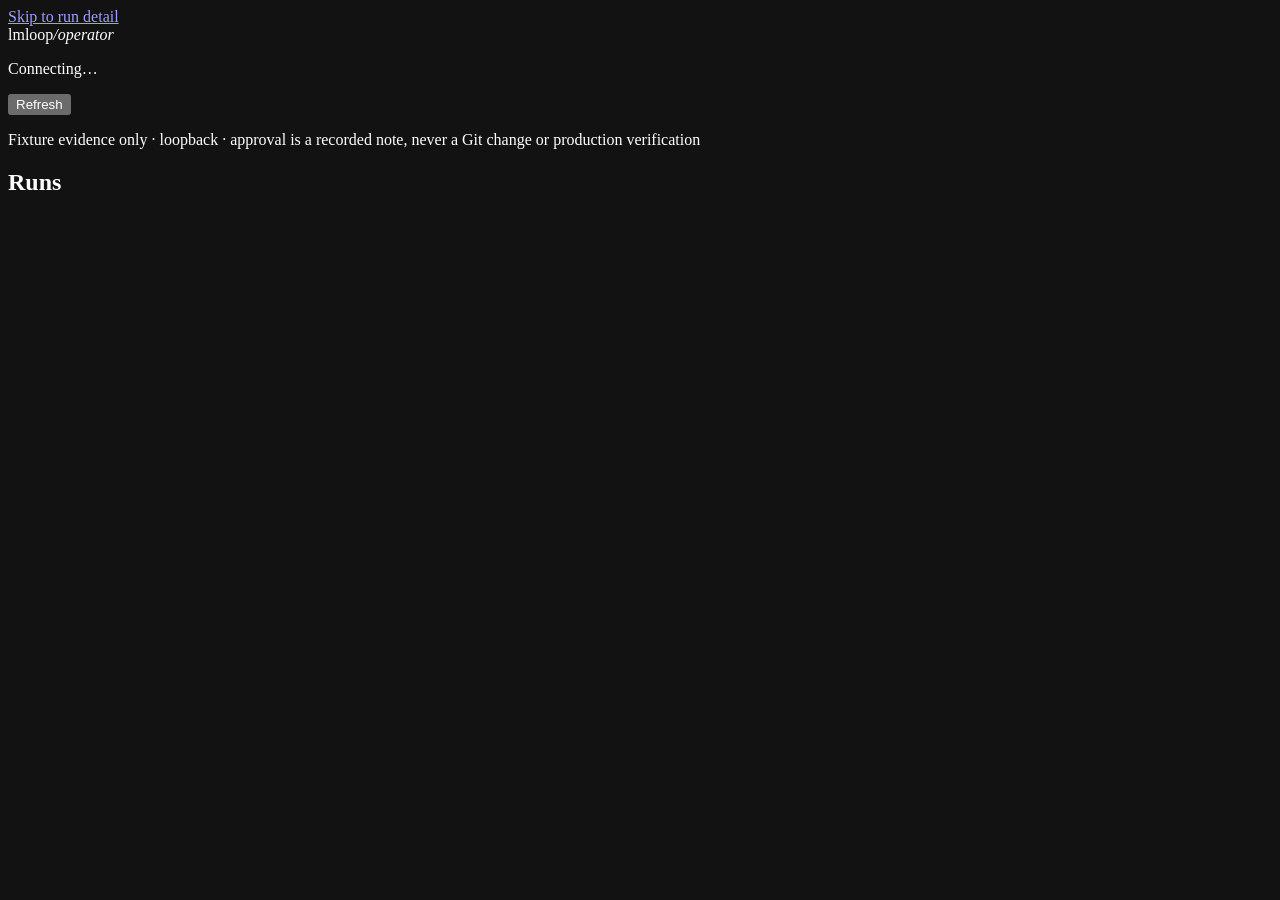
==== rust/web/index.html @ f43388b3 "Add native Rust lmloop baseline" ====
<!doctype html>
<html lang="en">
<head>
<meta charset="utf-8">
<meta name="viewport" content="width=device-width, initial-scale=1">
<meta name="color-scheme" content="dark">
<title>lmloop operator</title>
<link rel="icon" href="data:,">
<link rel="stylesheet" href="/app.css">
</head>
<body data-view="list">
<a class="skip" href="#detail-title">Skip to run detail</a>

<header class="top">
  <div class="wrap top-row">
    <div class="brand"><span class="dot" aria-hidden="true"></span>lmloop<em>/operator</em></div>
    <p class="sync" id="sync" role="status" data-state="loading">Connecting…</p>
    <button type="button" class="btn ghost small" id="refresh">Refresh</button>
  </div>
</header>
<p class="banner"><span class="wrap">Fixture evidence only &middot; loopback &middot; approval is a recorded note, never a Git change or production verification</span></p>

<div class="wrap shell">
  <aside class="runs-pane" id="runs-pane" aria-labelledby="runs-h">
    <div class="sec-h">
      <h2 id="runs-h">Runs</h2>
      <span class="note" id="runs-count"></span>
    </div>
    <div id="runs-state" class="state" role="status"></div>
    <ul class="runs" id="runs" aria-label="Runs, newest first"></ul>
  </aside>

  <main class="detail-pane" id="main">
    <div id="detail-state" class="state" role="status"></div>

    <article id="detail" hidden aria-labelledby="detail-title">
      <a class="back" href="#/" id="back">&larr; All runs</a>

      <header class="mast">
        <p class="metastrip"><span id="d-kind"></span><span id="d-updated"></span></p>
        <div class="title-row">
          <h2 id="detail-title" tabindex="-1"></h2>
          <span id="d-phase"></span>
        </div>
        <div class="prog-row">
          <progress id="d-progress" max="1" value="0" aria-labelledby="d-progress-text"></progress>
          <span id="d-progress-text" class="prog-text"></span>
        </div>
        <p class="alert" id="d-failure" hidden></p>
        <p class="alert amber" id="d-lost" hidden>The owner process is gone while the run was mid-task. The worktree may hold unverified work; nothing was discarded.</p>
        <ul class="warns" id="d-warnings" hidden></ul>
      </header>

      <section aria-labelledby="h-controls" class="sec">
        <div class="sec-h"><h3 id="h-controls">Controls</h3>
          <span class="note">Availability is computed by the server from run state and lease.</span></div>
        <div class="acts" id="acts">
          <div class="act"><button type="button" class="btn" data-action="pause">Pause</button><p class="why" id="why-pause"></p></div>
          <div class="act"><button type="button" class="btn" data-action="stop">Stop</button><p class="why" id="why-stop"></p></div>
          <div class="act"><button type="button" class="btn risk" data-action="stop_now">Stop now</button><p class="why" id="why-stop_now"></p></div>
          <div class="act"><button type="button" class="btn" data-action="resume">Resume</button><p class="why" id="why-resume"></p></div>
          <div class="act"><button type="button" class="btn" data-action="approve">Approve</button><p class="why" id="why-approve"></p></div>
          <div class="act"><button type="button" class="btn ghost" data-action="request_changes">Request changes</button><p class="why" id="why-request_changes"></p></div>
        </div>
        <p class="busy" id="act-busy" hidden></p>
        <p class="flash ok" id="act-ok" role="status" hidden></p>
        <p class="flash bad" id="act-err" role="alert" hidden></p>
      </section>

      <div class="two">
        <section aria-labelledby="h-tasks" class="sec">
          <div class="sec-h"><h3 id="h-tasks">Tasks</h3><span class="note" id="tasks-note"></span></div>
          <ol class="tasks" id="tasks"></ol>
          <p class="empty" id="tasks-empty" hidden>No task list: a diagnostic-gate run has no tasks.</p>
        </section>

        <section aria-labelledby="h-evidence" class="sec">
          <div class="sec-h"><h3 id="h-evidence">Evidence &amp; decision</h3></div>
          <dl class="facts" id="facts"></dl>
        </section>
      </div>

      <section aria-labelledby="h-logs" class="sec">
        <div class="sec-h"><h3 id="h-logs">Gate &amp; logs</h3><span class="note">Tail only, capped at 64&nbsp;KiB.</span></div>
        <div class="logbar">
          <div class="chips" id="log-chips" role="group" aria-label="Log files"></div>
          <label class="bytes">Tail
            <select id="log-bytes">
              <option value="4096">4 KiB</option>
              <option value="16384" selected>16 KiB</option>
              <option value="65536">64 KiB</option>
            </select>
          </label>
          <button type="button" class="btn ghost small" id="log-reload" aria-disabled="true">Reload</button>
        </div>
        <p class="empty" id="logs-empty" hidden>No logs recorded for this run.</p>
        <p class="loginfo" id="log-info" role="status"></p>
        <pre class="logtext" id="log-text" tabindex="0" aria-label="Log text" hidden></pre>
      </section>

      <section aria-labelledby="h-events" class="sec">
        <div class="sec-h"><h3 id="h-events">Events</h3><span class="note">Last 50, newest first.</span></div>
        <div class="term">
          <div class="term-bar"><i></i><i></i><span id="events-label">events.jsonl</span></div>
          <ol class="term-body" id="events" tabindex="0" aria-labelledby="h-events"></ol>
        </div>
      </section>
    </article>
  </main>
</div>

<dialog id="dlg" aria-labelledby="dlg-title" aria-describedby="dlg-reason">
  <h2 id="dlg-title"></h2>
  <p class="dlg-run" id="dlg-run"></p>
  <p id="dlg-reason" class="dlg-reason"></p>
  <div id="dlg-note-wrap" hidden>
    <label for="dlg-note" id="dlg-note-label">Note</label>
    <textarea id="dlg-note" rows="4" autocomplete="off"></textarea>
    <p class="count" id="dlg-count"></p>
  </div>
  <label class="ack" id="dlg-ack-wrap" hidden><input type="checkbox" id="dlg-ack"><span id="dlg-ack-text"></span></label>
  <p class="flash bad" id="dlg-err" role="alert" hidden></p>
  <div class="dlg-btns">
    <button type="button" class="btn ghost" id="dlg-cancel">Cancel</button>
    <button type="button" class="btn" id="dlg-ok" aria-disabled="true">Confirm</button>
  </div>
</dialog>

<noscript><p class="banner">This console needs JavaScript. The same data is available as JSON under /api/runs.</p></noscript>
<script src="/app.js"></script>
</body>
</html>
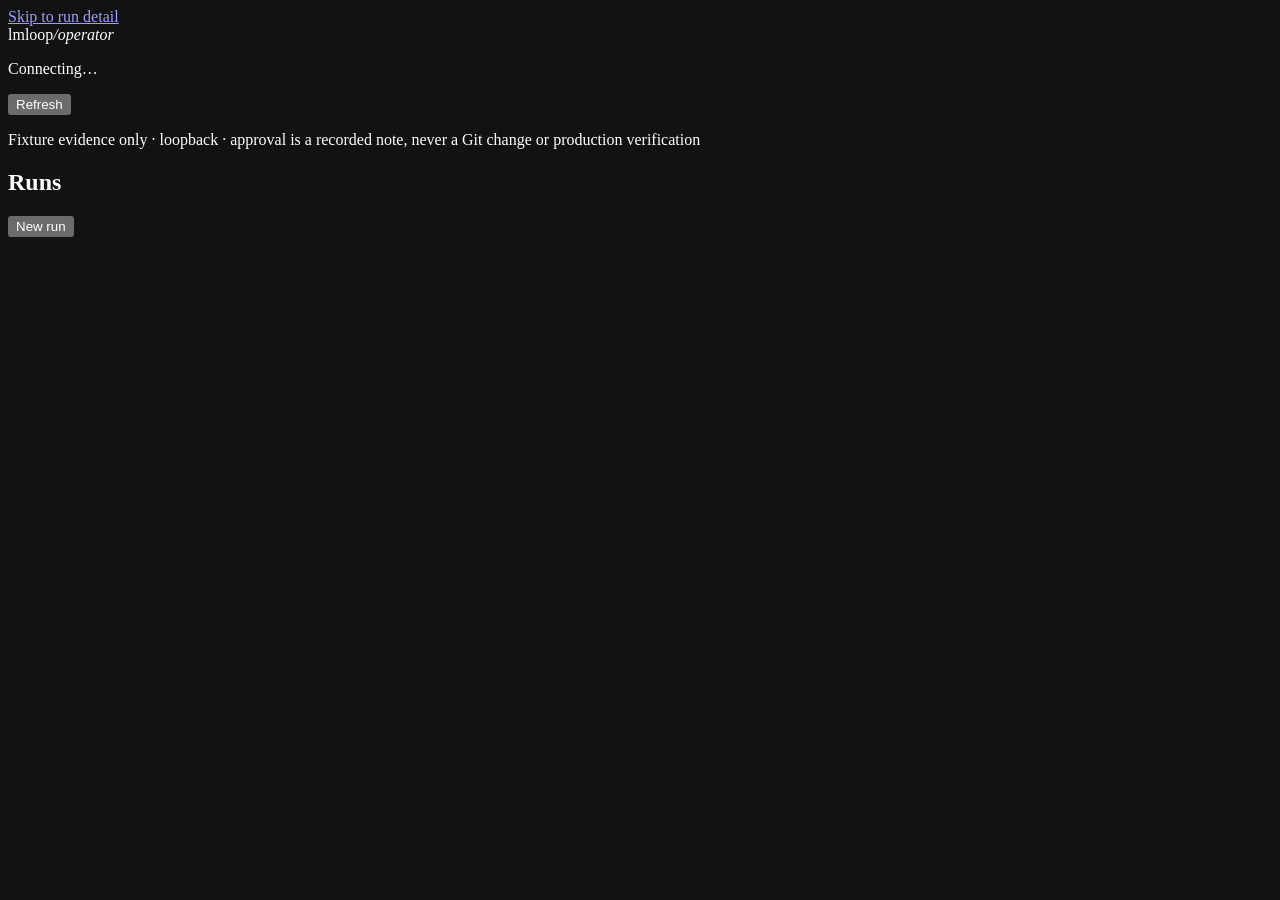
==== commit dff38975: "rust: add login styling and verified new run flow" ====
--- a/rust/web/index.html
+++ b/rust/web/index.html
@@ -26,6 +26,7 @@
       <h2 id="runs-h">Runs</h2>
       <span class="note" id="runs-count"></span>
     </div>
+    <button type="button" class="btn new-run" id="new-run" aria-haspopup="dialog">New run</button>
     <div id="runs-state" class="state" role="status"></div>
     <ul class="runs" id="runs" aria-label="Runs, newest first"></ul>
   </aside>
@@ -126,6 +127,34 @@
   </div>
 </dialog>
 
+<dialog id="ldlg" aria-labelledby="ldlg-title" aria-describedby="ldlg-lede">
+  <h2 id="ldlg-title" tabindex="-1">New run</h2>
+  <p id="ldlg-lede" class="dlg-reason"></p>
+  <div id="ldlg-state" class="state" role="status"></div>
+  <div id="ldlg-form" hidden>
+    <fieldset id="ldlg-opts"><legend>Approved checkout policy</legend><div id="ldlg-optlist"></div></fieldset>
+    <div id="ldlg-objwrap">
+      <label for="ldlg-obj">Objective</label>
+      <textarea id="ldlg-obj" rows="5" autocomplete="off" required aria-describedby="ldlg-count"></textarea>
+      <p class="count" id="ldlg-count"></p>
+    </div>
+    <div id="ldlg-offwrap" hidden>
+      <h3 class="off-h" id="ldlg-off-h">Not available</h3>
+      <ul class="offs" id="ldlg-off" aria-labelledby="ldlg-off-h"></ul>
+    </div>
+  </div>
+  <div id="ldlg-review" hidden>
+    <dl class="facts" id="ldlg-facts"></dl>
+    <label class="ack"><input type="checkbox" id="ldlg-ack"><span>I have reviewed the allowed commit scope, the one task and the worker and gate limits. Starting the run uses them as shown.</span></label>
+  </div>
+  <p class="flash bad" id="ldlg-err" role="alert" hidden></p>
+  <div class="dlg-btns">
+    <button type="button" class="btn ghost" id="ldlg-cancel">Cancel</button>
+    <button type="button" class="btn ghost" id="ldlg-back" hidden>Back</button>
+    <button type="button" class="btn" id="ldlg-primary" aria-disabled="true" hidden>Review</button>
+  </div>
+</dialog>
+
 <noscript><p class="banner">This console needs JavaScript. The same data is available as JSON under /api/runs.</p></noscript>
 <script src="/app.js"></script>
 </body>
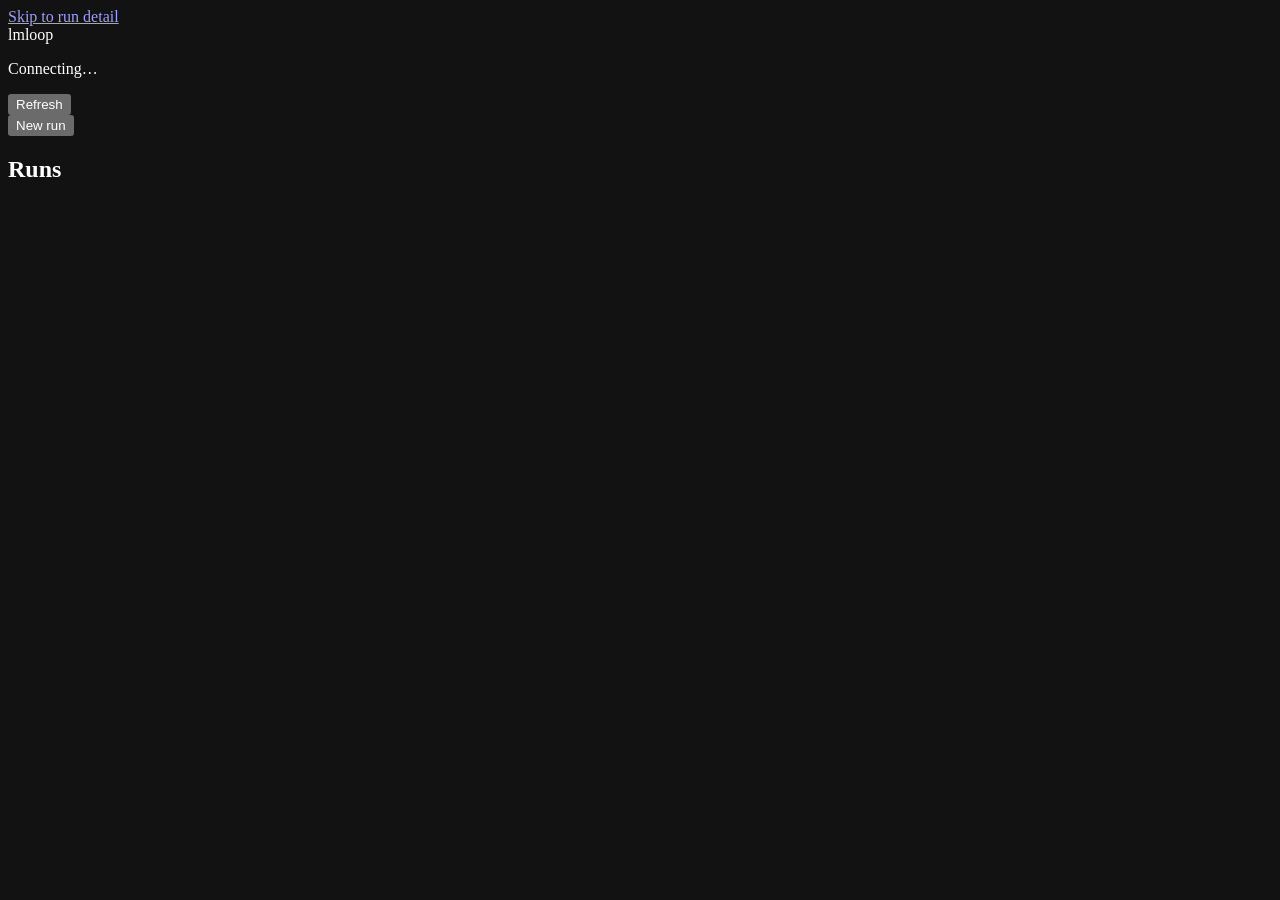
==== commit b7ff234f: "feat(web): live activity card, uncluttered run UI, and Restart=always units" ====
--- a/rust/web/index.html
+++ b/rust/web/index.html
@@ -13,22 +13,21 @@
 
 <header class="top">
   <div class="wrap top-row">
-    <div class="brand"><span class="dot" aria-hidden="true"></span>lmloop<em>/operator</em></div>
+    <div class="brand"><span class="dot" aria-hidden="true"></span>lmloop</div>
     <p class="sync" id="sync" role="status" data-state="loading">Connecting…</p>
     <button type="button" class="btn ghost small" id="refresh">Refresh</button>
   </div>
 </header>
-<p class="banner"><span class="wrap">Fixture evidence only &middot; loopback &middot; approval is a recorded note, never a Git change or production verification</span></p>
 
 <div class="wrap shell">
   <aside class="runs-pane" id="runs-pane" aria-labelledby="runs-h">
+    <button type="button" class="btn new-run" id="new-run" aria-haspopup="dialog">New run</button>
     <div class="sec-h">
       <h2 id="runs-h">Runs</h2>
       <span class="note" id="runs-count"></span>
     </div>
-    <button type="button" class="btn new-run" id="new-run" aria-haspopup="dialog">New run</button>
     <div id="runs-state" class="state" role="status"></div>
-    <ul class="runs" id="runs" aria-label="Runs, newest first"></ul>
+    <div class="run-groups" id="runs"></div>
   </aside>
 
   <main class="detail-pane" id="main">
@@ -38,74 +37,107 @@
       <a class="back" href="#/" id="back">&larr; All runs</a>
 
       <header class="mast">
-        <p class="metastrip"><span id="d-kind"></span><span id="d-updated"></span></p>
         <div class="title-row">
           <h2 id="detail-title" tabindex="-1"></h2>
           <span id="d-phase"></span>
         </div>
-        <div class="prog-row">
+        <div class="run-sub" id="d-sub" hidden></div>
+
+        <div class="acts-wrap" id="acts-wrap" hidden>
+          <div class="acts-bar" id="acts">
+            <button type="button" class="btn" data-action="pause" hidden>Pause</button>
+            <button type="button" class="btn" data-action="stop" hidden>Stop</button>
+            <button type="button" class="btn risk" data-action="stop_now" hidden>Stop now</button>
+            <button type="button" class="btn" data-action="resume" hidden>Resume</button>
+            <button type="button" class="btn" data-action="approve" hidden>Approve</button>
+            <button type="button" class="btn ghost" data-action="request_changes" hidden>Request changes</button>
+          </div>
+          <p class="busy" id="act-busy" hidden></p>
+          <p class="flash ok" id="act-ok" role="status" hidden></p>
+          <p class="flash bad" id="act-err" role="alert" hidden></p>
+        </div>
+
+        <div class="prog-row" id="d-prog-row">
           <progress id="d-progress" max="1" value="0" aria-labelledby="d-progress-text"></progress>
           <span id="d-progress-text" class="prog-text"></span>
         </div>
         <p class="alert" id="d-failure" hidden></p>
-        <p class="alert amber" id="d-lost" hidden>The owner process is gone while the run was mid-task. The worktree may hold unverified work; nothing was discarded.</p>
+        <p class="alert amber" id="d-lost" hidden>The worker process exited mid-task. The workspace may hold uncommitted edits; nothing was discarded.</p>
         <ul class="warns" id="d-warnings" hidden></ul>
       </header>
 
-      <section aria-labelledby="h-controls" class="sec">
-        <div class="sec-h"><h3 id="h-controls">Controls</h3>
-          <span class="note">Availability is computed by the server from run state and lease.</span></div>
-        <div class="acts" id="acts">
-          <div class="act"><button type="button" class="btn" data-action="pause">Pause</button><p class="why" id="why-pause"></p></div>
-          <div class="act"><button type="button" class="btn" data-action="stop">Stop</button><p class="why" id="why-stop"></p></div>
-          <div class="act"><button type="button" class="btn risk" data-action="stop_now">Stop now</button><p class="why" id="why-stop_now"></p></div>
-          <div class="act"><button type="button" class="btn" data-action="resume">Resume</button><p class="why" id="why-resume"></p></div>
-          <div class="act"><button type="button" class="btn" data-action="approve">Approve</button><p class="why" id="why-approve"></p></div>
-          <div class="act"><button type="button" class="btn ghost" data-action="request_changes">Request changes</button><p class="why" id="why-request_changes"></p></div>
+      <section class="act-card" id="activity-card" aria-labelledby="act-h" hidden>
+        <div class="act-card-head">
+          <span class="pulse" id="act-pulse" aria-hidden="true"></span>
+          <h3 class="act-headline" id="act-h"></h3>
+          <span class="act-elapsed" id="act-elapsed"></span>
         </div>
-        <p class="busy" id="act-busy" hidden></p>
-        <p class="flash ok" id="act-ok" role="status" hidden></p>
-        <p class="flash bad" id="act-err" role="alert" hidden></p>
+        <div class="act-heartbeat" id="act-heartbeat" hidden></div>
+        <ol class="act-feed" id="act-feed" hidden></ol>
+        <p class="act-empty" id="act-empty" hidden></p>
       </section>
 
-      <div class="two">
-        <section aria-labelledby="h-tasks" class="sec">
-          <div class="sec-h"><h3 id="h-tasks">Tasks</h3><span class="note" id="tasks-note"></span></div>
-          <ol class="tasks" id="tasks"></ol>
-          <p class="empty" id="tasks-empty" hidden>No task list: a diagnostic-gate run has no tasks.</p>
-        </section>
-
-        <section aria-labelledby="h-evidence" class="sec">
-          <div class="sec-h"><h3 id="h-evidence">Evidence &amp; decision</h3></div>
-          <dl class="facts" id="facts"></dl>
-        </section>
-      </div>
-
-      <section aria-labelledby="h-logs" class="sec">
-        <div class="sec-h"><h3 id="h-logs">Gate &amp; logs</h3><span class="note">Tail only, capped at 64&nbsp;KiB.</span></div>
-        <div class="logbar">
-          <div class="chips" id="log-chips" role="group" aria-label="Log files"></div>
-          <label class="bytes">Tail
-            <select id="log-bytes">
-              <option value="4096">4 KiB</option>
-              <option value="16384" selected>16 KiB</option>
-              <option value="65536">64 KiB</option>
-            </select>
-          </label>
-          <button type="button" class="btn ghost small" id="log-reload" aria-disabled="true">Reload</button>
-        </div>
-        <p class="empty" id="logs-empty" hidden>No logs recorded for this run.</p>
-        <p class="loginfo" id="log-info" role="status"></p>
-        <pre class="logtext" id="log-text" tabindex="0" aria-label="Log text" hidden></pre>
+      <section aria-labelledby="h-tasks" class="sec" id="sec-tasks">
+        <div class="sec-h"><h3 id="h-tasks">Tasks</h3><span class="note" id="tasks-note"></span></div>
+        <ol class="tasks" id="tasks"></ol>
+        <p class="empty" id="tasks-empty" hidden>No task list for this run.</p>
       </section>
 
-      <section aria-labelledby="h-events" class="sec">
-        <div class="sec-h"><h3 id="h-events">Events</h3><span class="note">Last 50, newest first.</span></div>
-        <div class="term">
-          <div class="term-bar"><i></i><i></i><span id="events-label">events.jsonl</span></div>
-          <ol class="term-body" id="events" tabindex="0" aria-labelledby="h-events"></ol>
-        </div>
-      </section>
+      <details class="drawer sec" id="sec-handoff" open hidden>
+        <summary class="drawer-sum">
+          <span>Progress summary</span>
+          <span class="drawer-meta">handoff.md</span>
+        </summary>
+        <pre class="handoff-body" id="d-handoff"></pre>
+      </details>
+
+      <div class="drawers sec">
+        <details class="drawer" id="drawer-logs">
+          <summary class="drawer-sum">
+            <span>Raw logs</span>
+            <span class="drawer-meta" id="logs-tally">0 files</span>
+          </summary>
+          <div class="drawer-body">
+            <div class="logbar">
+              <div class="chips" id="log-chips" role="group" aria-label="Log files"></div>
+              <label class="bytes">Tail
+                <select id="log-bytes">
+                  <option value="4096">4 KiB</option>
+                  <option value="16384" selected>16 KiB</option>
+                  <option value="65536">64 KiB</option>
+                </select>
+              </label>
+              <button type="button" class="btn ghost small" id="log-reload" aria-disabled="true">Reload</button>
+            </div>
+            <p class="empty" id="logs-empty" hidden>No logs recorded for this run.</p>
+            <p class="loginfo" id="log-info" role="status"></p>
+            <pre class="logtext" id="log-text" tabindex="0" aria-label="Log text" hidden></pre>
+          </div>
+        </details>
+
+        <details class="drawer" id="drawer-events">
+          <summary class="drawer-sum">
+            <span>Engine events</span>
+            <span class="drawer-meta" id="events-tally">0 events</span>
+          </summary>
+          <div class="drawer-body">
+            <div class="term">
+              <div class="term-bar"><i></i><i></i><span id="events-label">events.jsonl</span></div>
+              <ol class="term-body" id="events" tabindex="0" aria-label="Engine events"></ol>
+            </div>
+          </div>
+        </details>
+
+        <details class="drawer" id="drawer-tech">
+          <summary class="drawer-sum">
+            <span>Technical details</span>
+            <span class="drawer-meta" id="tech-tally">run metadata</span>
+          </summary>
+          <div class="drawer-body">
+            <dl class="facts" id="facts"></dl>
+          </div>
+        </details>
+      </div>
     </article>
   </main>
 </div>
@@ -145,7 +177,7 @@
   </div>
   <div id="ldlg-review" hidden>
     <dl class="facts" id="ldlg-facts"></dl>
-    <label class="ack"><input type="checkbox" id="ldlg-ack"><span>I have reviewed the allowed commit scope, the one task and the worker and gate limits. Starting the run uses them as shown.</span></label>
+    <label class="ack"><input type="checkbox" id="ldlg-ack"><span>I have reviewed the allowed commit scope, the task plan and the worker and gate limits. Starting the run uses them as shown.</span></label>
   </div>
   <p class="flash bad" id="ldlg-err" role="alert" hidden></p>
   <div class="dlg-btns">
